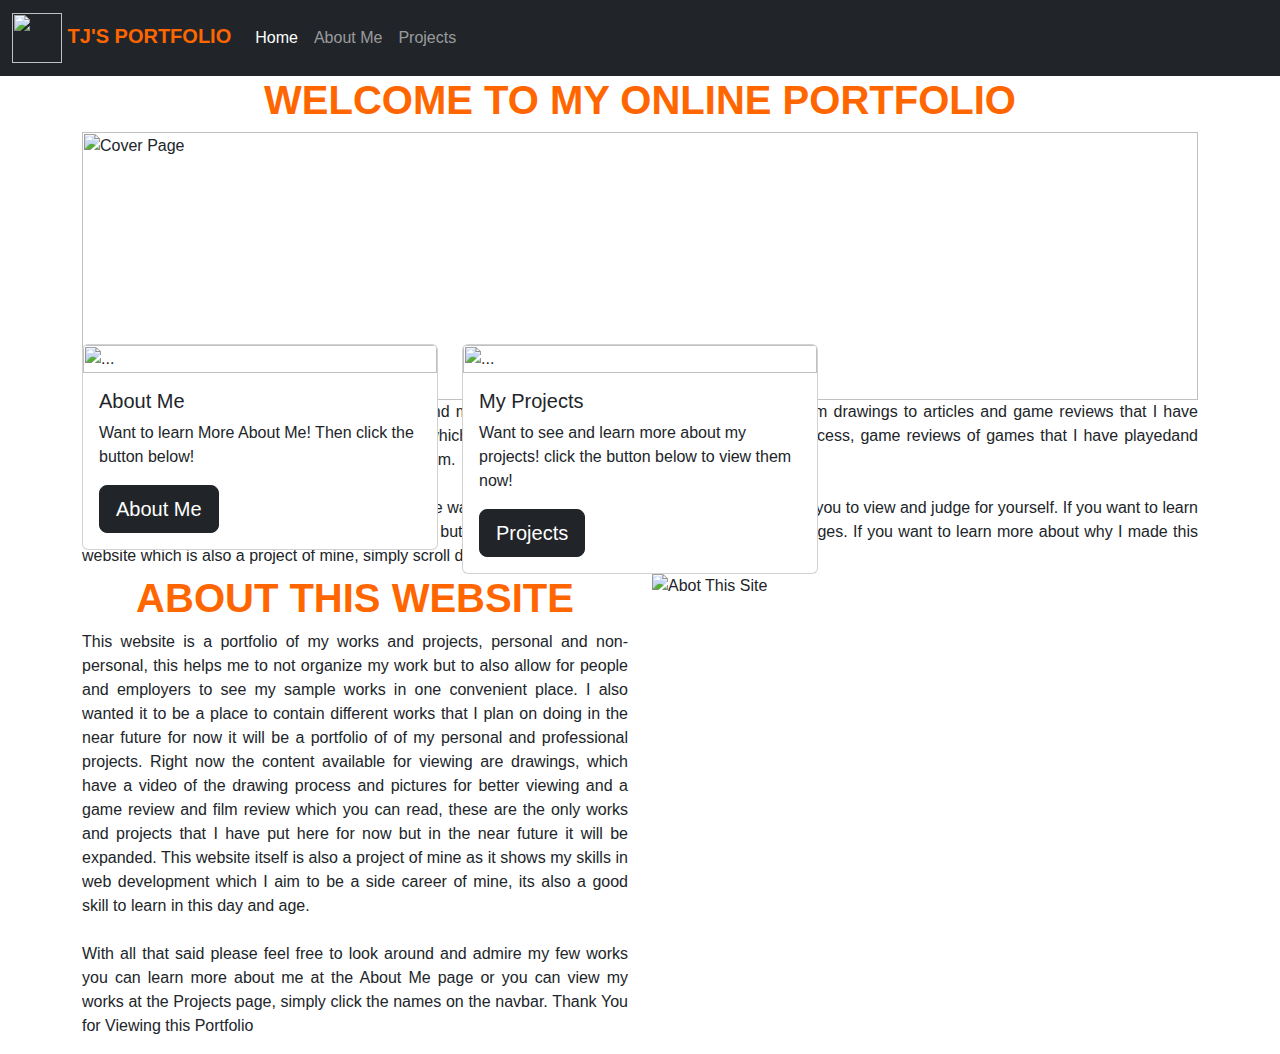
==== Home.html @ 8782596e "Add files via upload" ====
<html>
    <head>
        <meta charset="utf-8">
        <meta http-equiv="X-UA-Compatible" content="IE-edge">
        <meta name="viewport" content="width=device-width, initial-scale=1">
        <title>My Portfolio: Home</title>
        <link rel="stylesheet" href="styles.css">
        <link href="https://cdn.jsdelivr.net/npm/bootstrap@5.3.3/dist/css/bootstrap.min.css" rel="stylesheet" integrity="sha384-QWTKZyjpPEjISv5WaRU9OFeRpok6YctnYmDr5pNlyT2bRjXh0JMhjY6hW+ALEwIH" crossorigin="anonymous">
    </head>

    <body>
        <script src="https://cdn.jsdelivr.net/npm/bootstrap@5.3.3/dist/js/bootstrap.bundle.min.js" integrity="sha384-YvpcrYf0tY3lHB60NNkmXc5s9fDVZLESaAA55NDzOxhy9GkcIdslK1eN7N6jIeHz" crossorigin="anonymous"></script>
        
        <!--Navbar-->
        <nav class="navbar navbar-expand-lg navbar-dark bg-dark">
            <div class="container-fluid">
              <a class="navbar-brand" href="Home.html"> <img class="Logo" src="Assets/multimedia.png"> TJ'S PORTFOLIO</a>
              <button class="navbar-toggler" type="button" data-bs-toggle="collapse" data-bs-target="#navbarNav" aria-controls="navbarNav" aria-expanded="false" aria-label="Toggle navigation">
                <span class="navbar-toggler-icon"></span>
              </button>
              <div class="collapse navbar-collapse" id="navbarNav">
                <ul class="navbar-nav">
                  <li class="nav-item">
                    <a class="nav-link active" aria-current="page" href="Home.html">Home</a>
                  </li>
                  <li class="nav-item">
                    <a class="nav-link" href="About Me.html">About Me</a>
                  </li>
                  <li class="nav-item">
                    <a class="nav-link" href="Projects.html">Projects</a>
                  </li>
                </ul>
                <button class="btn btn-danger ms-auto" id="logoutButton">Log Out</button> 
              </div>
            </div>
          </nav>
        <!--End of Navbar-->

        <!--Hero Section-->
        <section id="Hero">
          <div class="container">
            <div class="row">
              <div class="col">
            <h1>Welcome to My Online Portfolio</h1>
            <div class="col img-hero">
            <img src="Assets/portfolio.jpg" alt="Cover Page">
            </div>
            <p>Welcome to my online portfolio where you will find my personal and non-personal works, ranging from drawings to articles and game reviews that I have made,
              you can view them at the projects page which consists of drawings, videos of the drawing process, game reviews of games that I have playedand movie/film reviews that 
              dive deep into the movie/film. 
              <br><br>
              For now the Project page doesn't have much in the way of content but they are enough as a sample for you to view and judge for yourself.
              If you want to learn more about me or view my projects now click the buttons at the cards below to quickly get to those pages. If you want to learn more about why I made this website
              which is also a project of mine, simply scroll down and you will find a section dedicated to that. 
            </p>
            </div>
          </div>
        </div>
        </section>
        <!--End Of Hero Section-->

        <!--Learn More Cards-->
        <div class="container">
          <div class="row">
  
              <div class="col-md-4">
                  <div class="card-group">
                      <div class="card">
                        <img src="https://www.shutterstock.com/image-photo/burger-tomateoes-lettuce-pickles-on-260nw-2309539129.jpg" class="card-img-top" alt="...">
                        <div class="card-body">
                          <h5 class="card-title">About Me</h5>
                          <P class="card-text">Want to learn More About Me! Then click the button below! </P>
                          <a href="About Me.html"><button type="button" class="btn btn-dark btn-lg">About Me</button></a>

                        </div>
                      </div>
                  </div>
              </div>
  
                  <div class="col-md-4">
                      <div class="card">
                        <img src="https://media.istockphoto.com/id/1398630614/photo/bacon-cheeseburger-on-a-toasted-bun.jpg?s=612x612&w=0&k=20&c=3HWrUVnS-FsJETFlCWnDH2-1ekJ0ic3T3XPrhLjpo98=" class="card-img-top" alt="...">
                        <div class="card-body">
                          <h5 class="card-title">My Projects</h5>
                          <p class="card-text">Want to see and learn more about my projects! click the button below to view them now!</p>
                          <a href="About Me.html"><button type="button" class="btn btn-dark btn-lg">Projects</button></a>
                        </div>
                      </div>
                  </div>

          </div>
        </div>
        <!--End of Learn More Cards-->

        <!--About This Website Section-->
        <section id="about this">
          <div class="container">
            <div class="row">
              <div class="col">
                <h1>About This Website</h1>
                <p>This website is a portfolio of my works and projects, personal and non-personal,
                  this helps me to not organize my work but to also allow for people and employers to see my sample works in one convenient place.
                  I also wanted it to be a place to contain different works that I plan on doing in the near future for now it will be
                  a portfolio of of my personal and professional projects. Right now the content available for viewing are drawings, which have a video of the drawing process and pictures for better viewing and
                  a game review and film review which you can read, these are the only works and projects that I have put here for now but in the near future it will be expanded. This website itself 
                  is also a project of mine as it shows my skills in web development which I aim to be a side career of mine, its also a good skill to learn in this day and age.
                  <br><br>
                  With all that said please feel free to look around and admire my few works you can learn more about me at the About Me page or you can view my works at the Projects page, simply click the 
                  names on  the navbar. Thank You for Viewing this Portfolio</p>
              </div>
              <div class="col img-col">
                <img src="Assets/About This  Website.png" alt="Abot This Site">
              </div>
            </div>
          </div>
        </section>

    <script>
    document.addEventListener("DOMContentLoaded", function() {
    const logoutButton = document.getElementById("logoutButton");

   
    const username = localStorage.getItem("Username");

  
    if (username) {
        logoutButton.style.display = "block"; 
    } else {
        logoutButton.style.display = "none"; 
    }

    
    logoutButton.addEventListener("click", function() {
     localStorage.removeItem("sessionData");
     logoutButton.style.display ="none"
        
        window.location.href = "Index.html"; // 
    });
});
      </script>

    </body>
</html>
---- styles.css ----
body{
    display: block;
    justify-content: center;
}

nav{
    background-color: black;
}

.navbar .navbar-brand{
    text-transform: uppercase;
    font-weight: 900;
    color: #ff6600;
}

section h1{
    text-transform: uppercase;
    font-weight: 900;
    color: #ff6600;
    text-align: center;
}

section p{
    font-size: 16px;
    font-weight: 300;
    text-align: justify;
}

#hero img{
    width: 100%;
}

.left-side {
   position: relative;
   background: #ff6600;
   border-radius: 30px;
   width: 100%;
   display:grid;
   grid-template-columns: 1fr 2fr;
   padding: 40px;
}

.left-side .profimg{
    position: relative;
    width: 10%;
    overflow: hidden;
    width: 200px;
    height: 200px;
}

.left-side .profimg img{
    position: absolute;
    top: 0;
    left: 0;
    width: 100%;
    height: 100%;
    object-fit: cover;
    border-radius: 30px;
}

.contact .title{
    text-transform: uppercase;
    font-weight: 900;
    color: #fff;
}
.contact ul{
    list-style-type: none;
}
.contact ul li{
    position: flex;
    font-weight: 500;
    color: #fff;
}

*{
    margin: 0;
    padding: 0;
    box-sizing: border-box;
    font-family: "Poppins", sans-serif;
}

 .Login{
    display: flex;
    justify-content: center;
    align-items: center;
    min-height: 100vh;
    background: 
    url(https://img.freepik.com/free-vector/wild-northern-land-night-landscape-cartoon_1441-3165.jpg?size=626&ext=jpg&ga=GA1.1.1501805448.1728410063&semt=ais_hybrid)
    no-repeat;
    background-size: cover;
    background-position: center;
}

.wrapper{
    width: 420px;
    background: transparent;
    border: #ff6600;
    backdrop-filter: blur(20px);
    box-shadow: 0 0 10px rgba(0, 0, 0, .2);
    background-color: #ff6600;
    color: white;
    border-radius: 10px;
    padding: 30px 40px;
}

.wrapper h1{
    font-size: 36px;
    text-align: center;
}

.wrapper p{
    font-size: 14px;
    text-align:center
}

.wrapper .p2{
    font-size: 14px;
    text-align:center
}

.wrapper .input-box{
    position: relative;
    width: 100%;
    height: 50px;
    margin: 30px 0;
}
.input-box input{
    width: 100%;
    height: 100%;
    background: transparent;
    border: none;
    outline: none;
    border: 2px solid rgba(255, 255, 255, .2);
    border-radius: 40px;
    font-size: 16px;
    color: #fff;
    padding: 20px 45px 20px 20px;
}

.input-box input::placeholder {
    color: #fff;
}

.input-box i {
    position: absolute;
    right: 20px;
    top: 50%;
    transform: translateY(-50%);
    font-size: 20px;
}

.wrapper .remember-forgot{
    display: flex;
    justify-content: space-between;
    font-size: 14.5px;
    margin: -15px 0 15px;
}

.remember-forgot label input{
    accent-color: #fff;
    margin-right: 3px;

}
.remember-forgot a{
    color: #fff;
    text-decoration: none;
}

.remember-forgot a:hover{
    text-decoration:  underline;
}

.wrapper .btn{
    width: 100%;
    height: 45px;
    background: #fff;
    border: none;
    outline: none;
    border-radius: 40px;
   box-shadow: 0 0 10px rgba(0, 0, 0, .1);
    cursor: pointer;
    font-size: 16px;
    color: #333;
    font-weight: 600;
}

.wrapper .register-link {
    font-size: 14.5px;
    text-align: center;
    margin: 20px 0 15px;
}

.register-link p a{
    color:#fff;
    text-decoration: none;
    font-weight: 600;
}

.register-link p a:hover {
    text-decoration: underline;

}

.Logo{
    width: 50px;
}
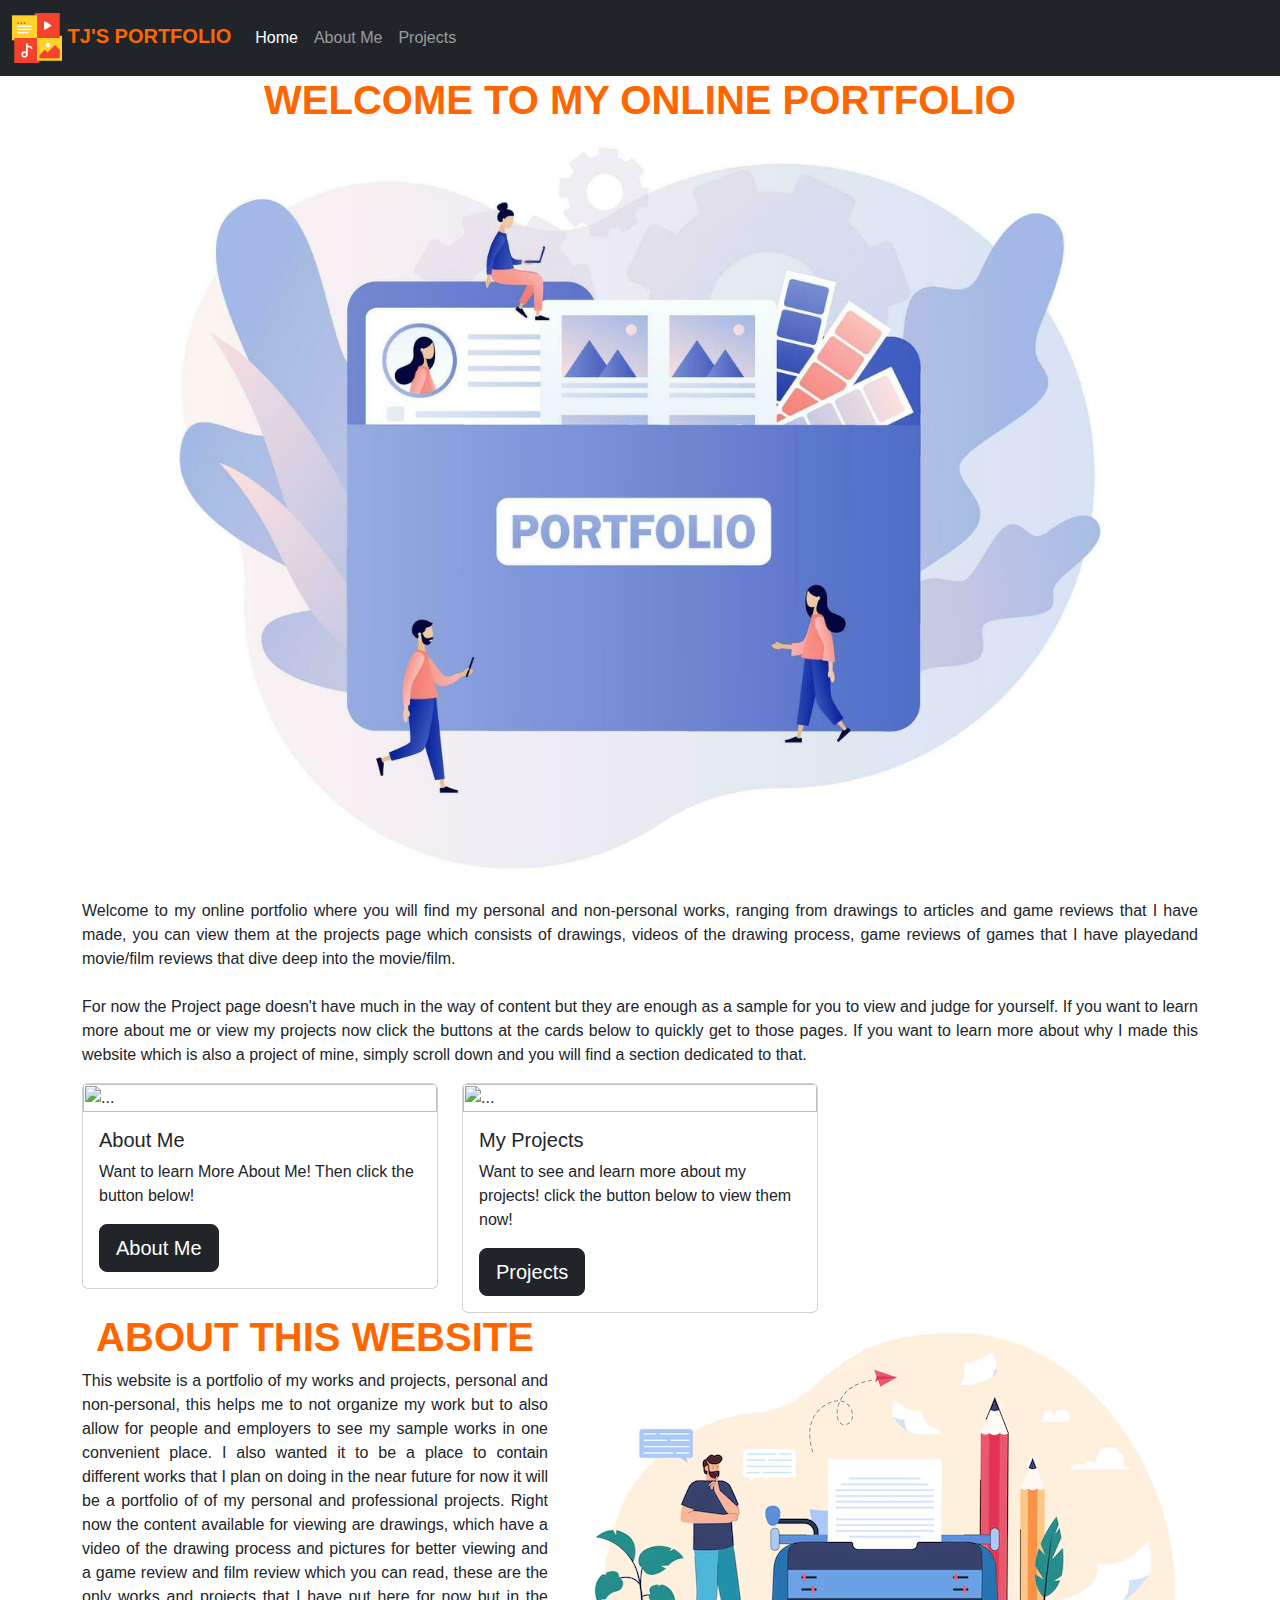
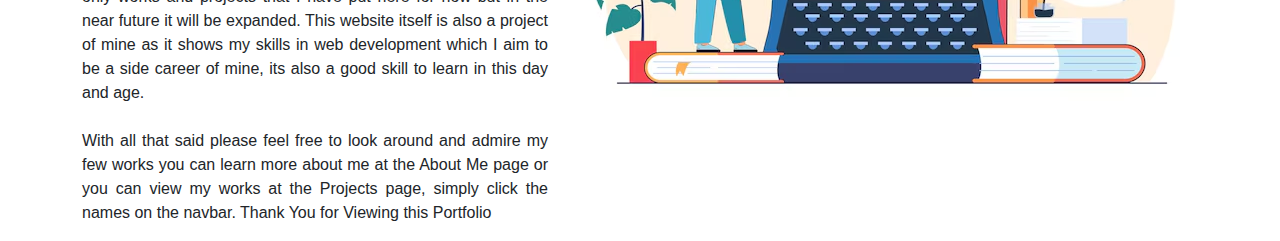
==== commit 7427f8cc: "Update Home.html" ====
--- a/Home.html
+++ b/Home.html
@@ -66,7 +66,7 @@
               <div class="col-md-4">
                   <div class="card-group">
                       <div class="card">
-                        <img src="https://www.shutterstock.com/image-photo/burger-tomateoes-lettuce-pickles-on-260nw-2309539129.jpg" class="card-img-top" alt="...">
+                        <img src="Assets/Who Am I Cover.png" class="card-img-top" alt="...">
                         <div class="card-body">
                           <h5 class="card-title">About Me</h5>
                           <P class="card-text">Want to learn More About Me! Then click the button below! </P>
@@ -79,7 +79,7 @@
   
                   <div class="col-md-4">
                       <div class="card">
-                        <img src="https://media.istockphoto.com/id/1398630614/photo/bacon-cheeseburger-on-a-toasted-bun.jpg?s=612x612&w=0&k=20&c=3HWrUVnS-FsJETFlCWnDH2-1ekJ0ic3T3XPrhLjpo98=" class="card-img-top" alt="...">
+                        <img src="Assets/About This Website.png" class="card-img-top" alt="...">
                         <div class="card-body">
                           <h5 class="card-title">My Projects</h5>
                           <p class="card-text">Want to see and learn more about my projects! click the button below to view them now!</p>
@@ -140,4 +140,4 @@
       </script>
 
     </body>
-</html>+</html>
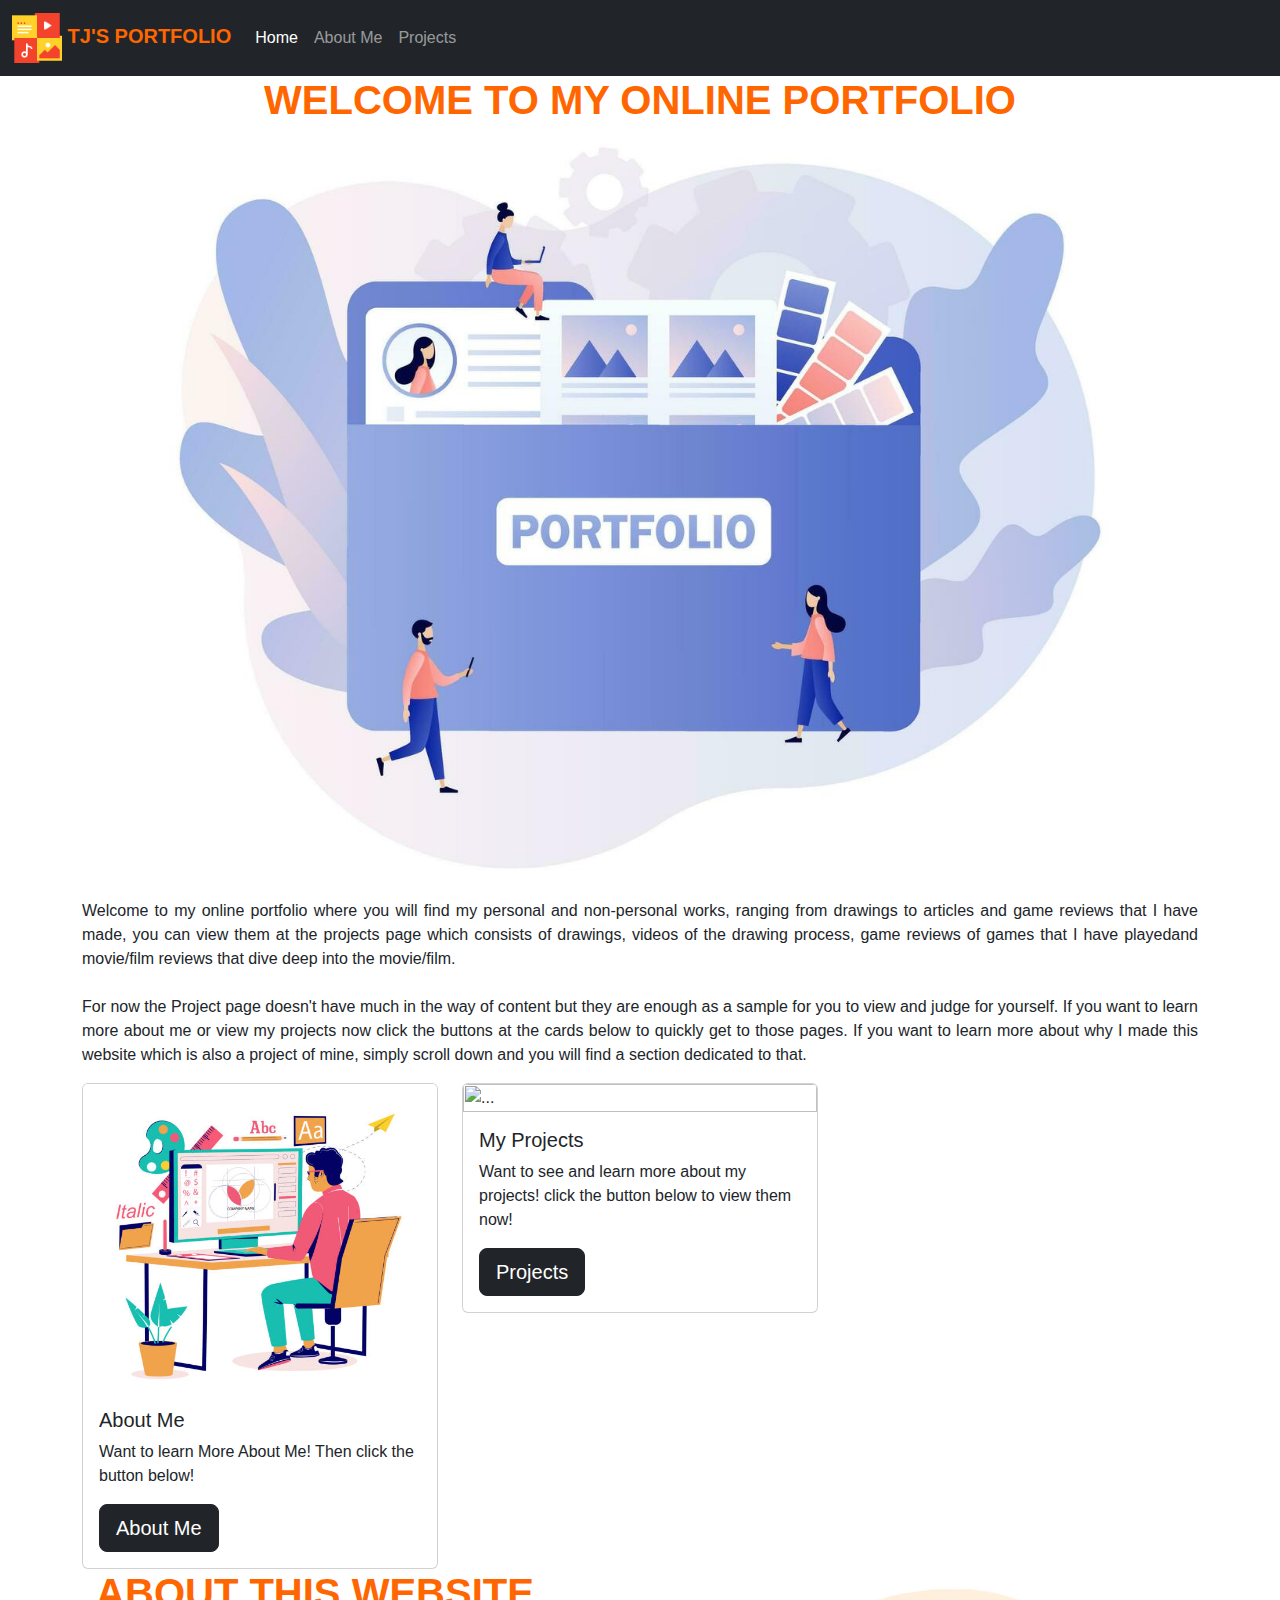
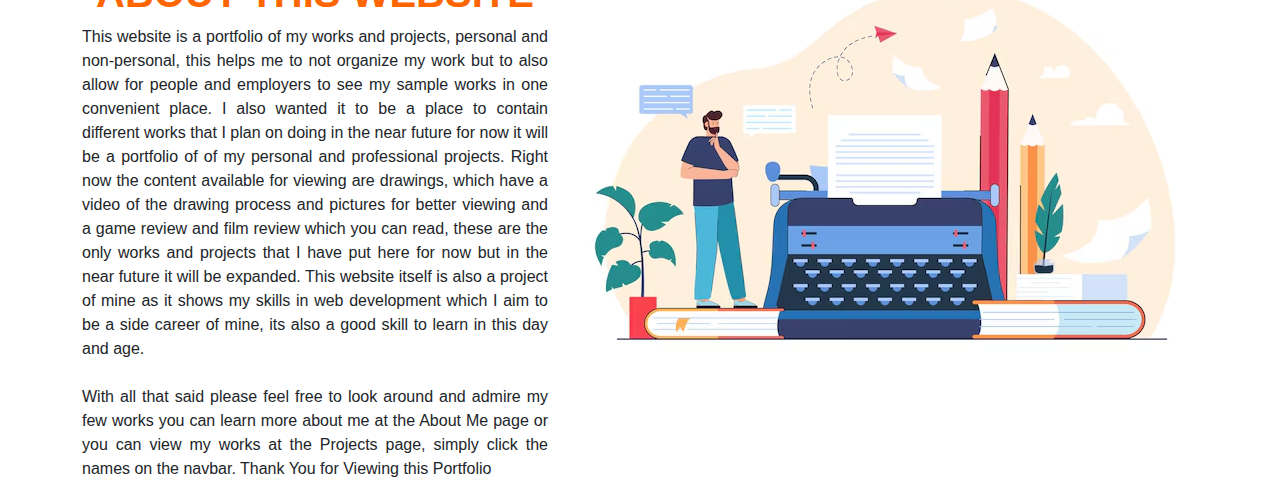
==== commit 5583012d: "Update Home.html" ====
--- a/Home.html
+++ b/Home.html
@@ -66,7 +66,7 @@
               <div class="col-md-4">
                   <div class="card-group">
                       <div class="card">
-                        <img src="Assets/Who Am I Cover.png" class="card-img-top" alt="...">
+                        <img src="Assets/Who Am I cover.png" class="card-img-top" alt="...">
                         <div class="card-body">
                           <h5 class="card-title">About Me</h5>
                           <P class="card-text">Want to learn More About Me! Then click the button below! </P>
@@ -134,7 +134,7 @@
      localStorage.removeItem("sessionData");
      logoutButton.style.display ="none"
         
-        window.location.href = "Index.html"; // 
+        window.location.href = "index.html"; // 
     });
 });
       </script>
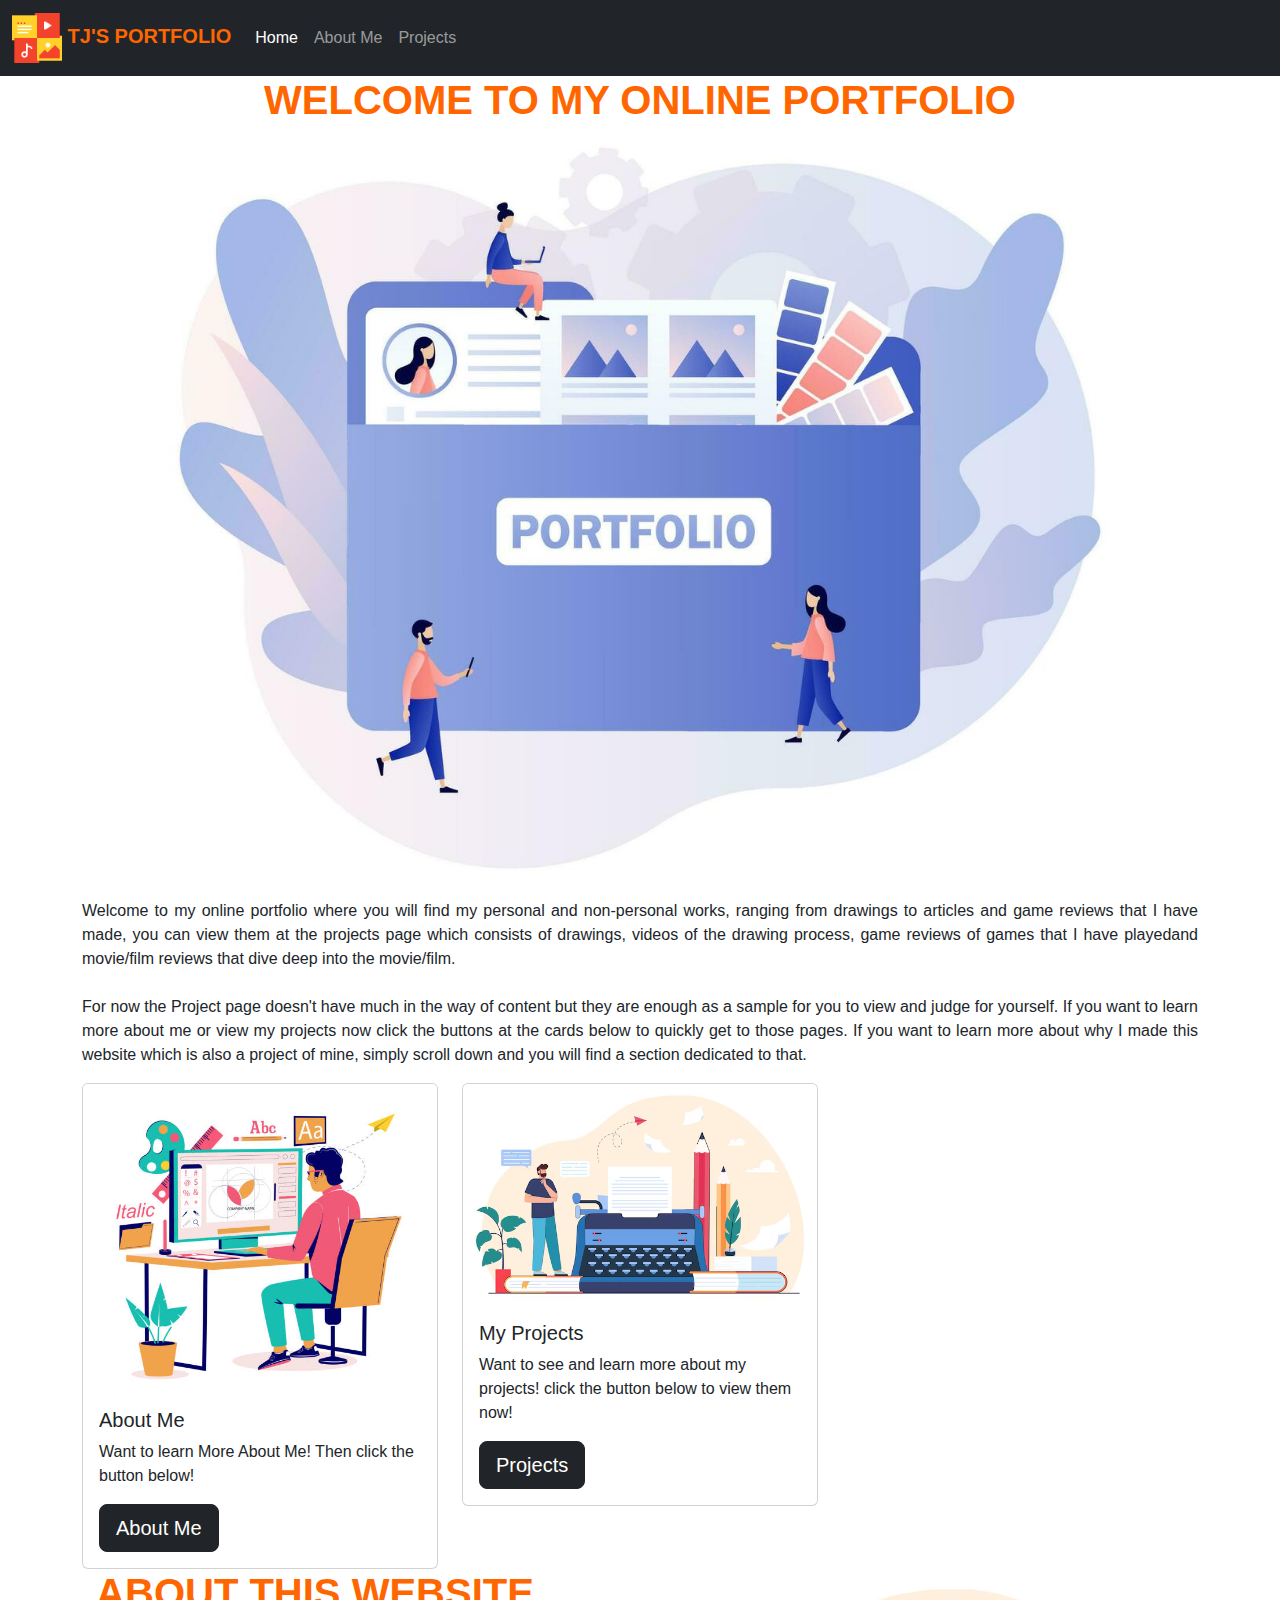
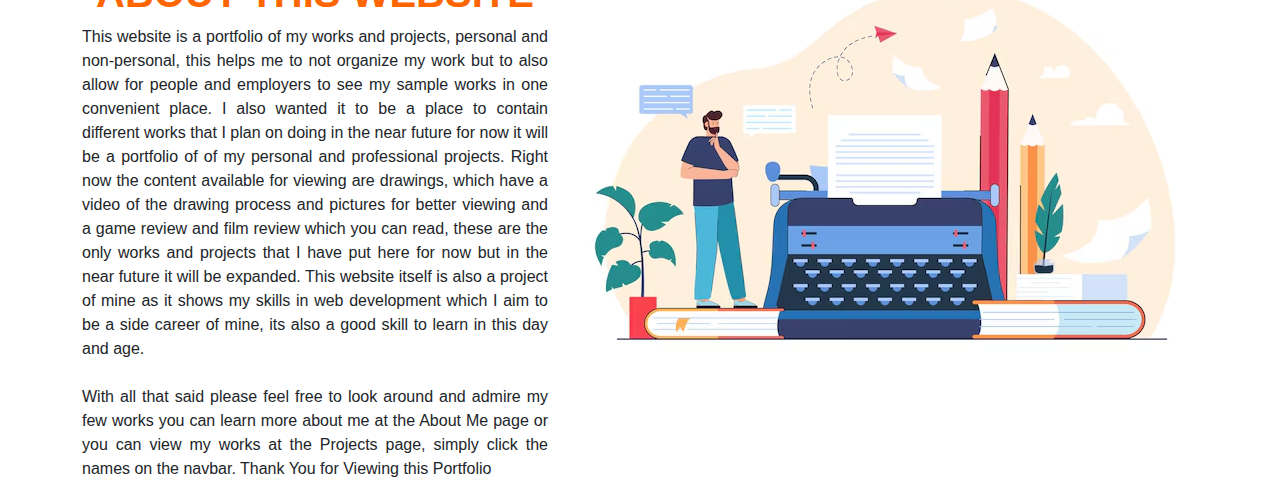
==== commit 8dbb1926: "Update Home.html" ====
--- a/Home.html
+++ b/Home.html
@@ -109,7 +109,7 @@
                   names on  the navbar. Thank You for Viewing this Portfolio</p>
               </div>
               <div class="col img-col">
-                <img src="Assets/About This  Website.png" alt="Abot This Site">
+                <img src="Assets/About This Website.png" alt="About This Site">
               </div>
             </div>
           </div>
